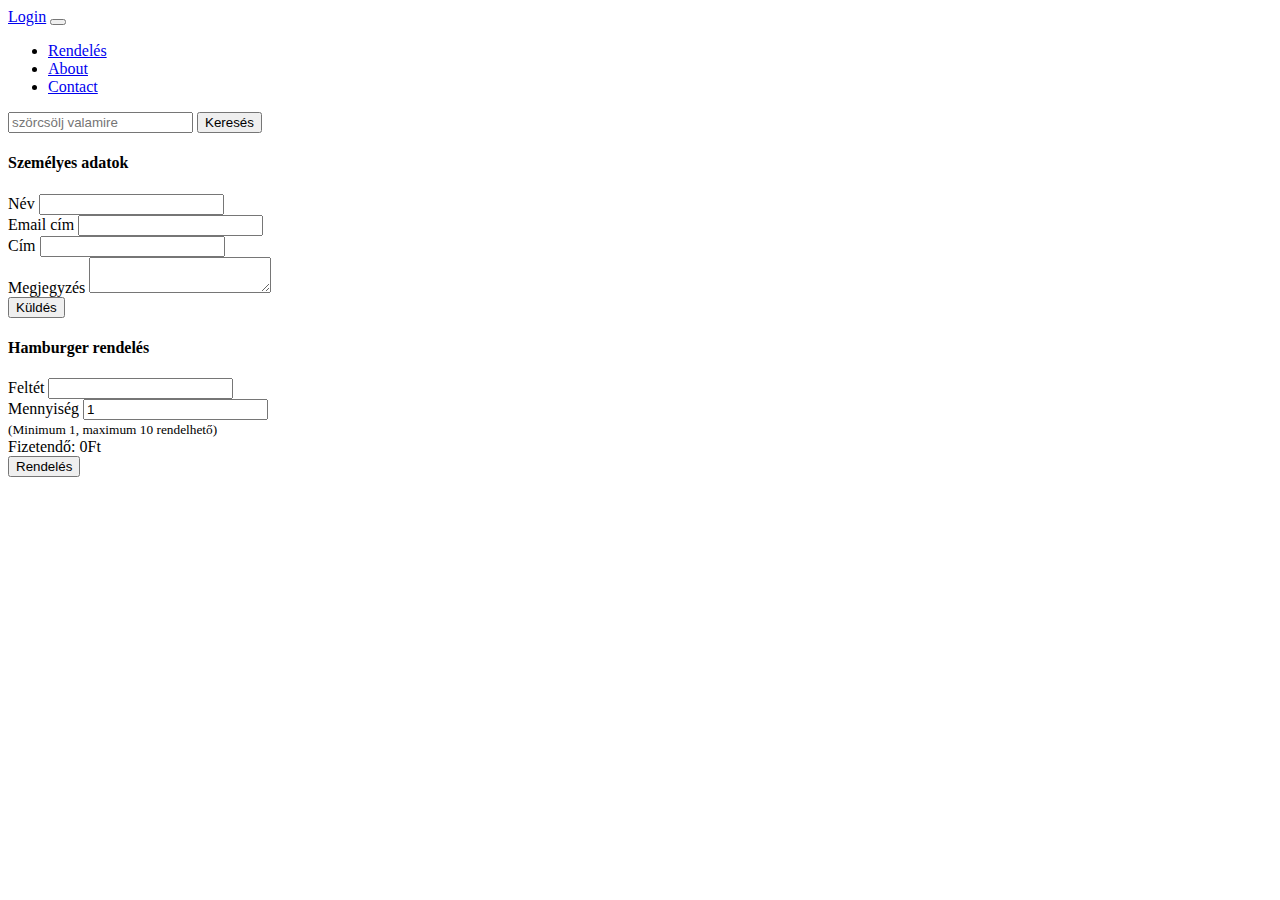
==== index.html @ 3ec1490a "add" ====
<!DOCTYPE html>
<html lang="en">

<head>
    <meta charset="UTF-8">
    <meta http-equiv="X-UA-Compatible" content="IE=edge">
    <meta name="viewport" content="width=device-width, initial-scale=1.0">
    <title>Document</title>
    <link href="https://cdn.jsdelivr.net/npm/bootstrap@5.1.0/dist/css/bootstrap.min.css" rel="stylesheet"
        integrity="sha384-KyZXEAg3QhqLMpG8r+8fhAXLRk2vvoC2f3B09zVXn8CA5QIVfZOJ3BCsw2P0p/We" crossorigin="anonymous">
</head>

<body>
    <nav class="navbar navbar-expand-lg navbar-light bg-light">
        <div class="container-fluid">
            <a class="navbar-brand" href="login.html">Login</a>
            <button class="navbar-toggler" type="button" data-bs-toggle="collapse"
                data-bs-target="#navbarSupportedContent" aria-controls="navbarSupportedContent" aria-expanded="false"
                aria-label="Toggle navigation">
                <span class="navbar-toggler-icon"></span>
            </button>
            <div class="collapse navbar-collapse" id="navbarSupportedContent">
                <ul class="navbar-nav me-auto mb-2 mb-lg-0">
                    <li class="nav-item">
                        <a class="nav-link active" aria-current="page" href="index.html">Rendelés</a>
                    </li>
                    <li class="nav-item">
                        <a class="nav-link" href="about.html">About</a>
                    </li>
                    <li class="nav-item">
                        <a class="nav-link " href="contact.html" tabindex="-1">Contact</a>
                    </li>
                </ul>
                <form class="d-flex">
                    <input class="form-control me-2" type="search" placeholder="szörcsölj valamire" aria-label="Search">
                    <button class="btn btn-outline-success" type="submit">Keresés</button>
                </form>
            </div>
        </div>
    </nav>
    <div class="container">
        <div class="row">
            <div class="col-3"></div>
            <div class="col-3">
                <form action="" class="form-control">
                    <h4>Személyes adatok</h4>
                    <div>
                        <label for="name" class="form-label">Név</label>
                        <input class="form-control" type="name" id="name" name="text" required>
                    </div>
                    <div>
                        <label for="email">Email cím</label>
                        <input class="form-control" type="email" id="email" name="email" required>
                    </div>
                    <div>
                        <label class="form-label" for="address">Cím</label>
                        <input class="form-control" type="text" id="address" name="address" required>
                    </div>
                    <div>
                        <label class="form-label" for="comment">Megjegyzés</label>
                        <textarea class="form-control" name="comment" id="comment" rows="2"></textarea>
                    </div>
                    <button type="button" class="btn btn-primary">Küldés</button>
                </form>
                
            </div>
            <div class="col-3">

                <form action="" class="form-control">
                    <h4>Hamburger rendelés</h4>
                    <div class="form-group">
                        <label for="top-input">Feltét</label>
                        <input type="text" name="top-input" class="form-control">
                    </div>
                    <div class="form-group">
                        <label for="amount-input">Mennyiség</label>
                        <input type="number" name="amount-input" class="form-control" id="topamount" value="1">
                    </div>
                    <small class="form-text text-muted">(Minimum 1, maximum 10 rendelhető) </small>
                    <div class="showamount">
                        Fizetendő: <span class="showamount">0</span>Ft
                            
                        
                    </div>

                    <!--<h5>Feltét adatai</h5>
                    <div class="form-check">
                        <input class="form-check-input" checked type="radio" id="nothing" name="extra">
                        <label for="nothing" class="form-checked-label">Nem kérek</label>
                    </div>
                    <div>
                        <input class="form-check-input" type="radio" id="cheese" name="extra">
                        <label class="form-check-label" for="cheese">Sajtos</label>
                    </div>
                    <div>
                        <input class="form-check-input" type="radio" id="double-cheese" name="extra">
                        <label class="form-check-label" for="double-cheese">Dupla sajtos</label>
                    </div>
                    <div>
                        <input class="form-check-input" type="radio" id="double-meat" name="extra">
                        <label class="form-check-label" for="double-meat">Dupla húsos</label>
                    </div>
                    <div>
                        <input class="form-check-input" type="radio" id="double-double" name="extra">
                        <label class="form-check-label" for="double-double">Dupla dupla</label>
                    </div>-->
                    <button type="button" class="btn btn-primary" onclick="validateForm()">Rendelés</button>
                </form>
            </div>
            <div class="col-3"></div>
        </div>


    </div>



    <script src="main.js"></script>

</body>

</html>
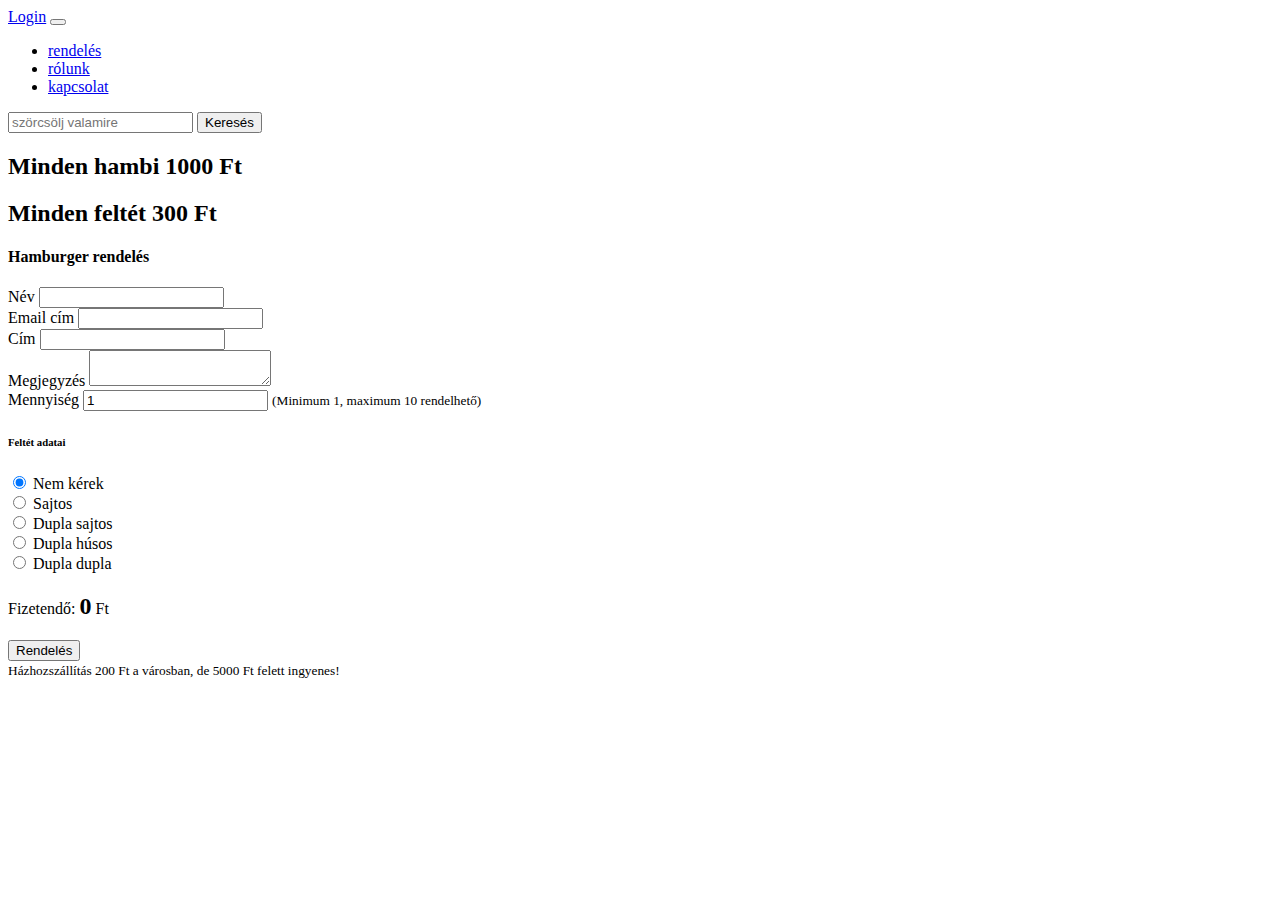
==== commit f9ada5f1: "add" ====
--- a/index.html
+++ b/index.html
@@ -6,6 +6,7 @@
     <meta http-equiv="X-UA-Compatible" content="IE=edge">
     <meta name="viewport" content="width=device-width, initial-scale=1.0">
     <title>Document</title>
+    <link rel="stylesheet" href="style.css">
     <link href="https://cdn.jsdelivr.net/npm/bootstrap@5.1.0/dist/css/bootstrap.min.css" rel="stylesheet"
         integrity="sha384-KyZXEAg3QhqLMpG8r+8fhAXLRk2vvoC2f3B09zVXn8CA5QIVfZOJ3BCsw2P0p/We" crossorigin="anonymous">
 </head>
@@ -22,13 +23,13 @@
             <div class="collapse navbar-collapse" id="navbarSupportedContent">
                 <ul class="navbar-nav me-auto mb-2 mb-lg-0">
                     <li class="nav-item">
-                        <a class="nav-link active" aria-current="page" href="index.html">Rendelés</a>
+                        <a class="nav-link active" aria-current="page" href="index.html">rendelés</a>
                     </li>
                     <li class="nav-item">
-                        <a class="nav-link" href="about.html">About</a>
+                        <a class="nav-link" href="about.html">rólunk</a>
                     </li>
                     <li class="nav-item">
-                        <a class="nav-link " href="contact.html" tabindex="-1">Contact</a>
+                        <a class="nav-link " href="contact.html" tabindex="-1">kapcsolat</a>
                     </li>
                 </ul>
                 <form class="d-flex">
@@ -40,50 +41,38 @@
     </nav>
     <div class="container">
         <div class="row">
-            <div class="col-3"></div>
-            <div class="col-3">
-                <form action="" class="form-control">
-                    <h4>Személyes adatok</h4>
+            <div class="col-4"><h2>Minden hambi 1000 Ft</h2>
+                                <h2>Minden feltét 300 Ft</h2>
+            </div>
+            <div class="col-4">
+                <form action="" class="form-control form-control-sm">
+                    <h4>Hamburger rendelés</h4>
                     <div>
                         <label for="name" class="form-label">Név</label>
-                        <input class="form-control" type="name" id="name" name="text" required>
+                        <input class="form-control form-control-sm" type="name" id="name" name="text" required>
                     </div>
                     <div>
                         <label for="email">Email cím</label>
-                        <input class="form-control" type="email" id="email" name="email" required>
+                        <input class="form-control form-control-sm" type="email" id="email" name="email" required>
                     </div>
                     <div>
                         <label class="form-label" for="address">Cím</label>
-                        <input class="form-control" type="text" id="address" name="address" required>
+                        <input class="form-control form-control-sm" type="text" id="address" name="address" required>
                     </div>
                     <div>
                         <label class="form-label" for="comment">Megjegyzés</label>
-                        <textarea class="form-control" name="comment" id="comment" rows="2"></textarea>
-                    </div>
-                    <button type="button" class="btn btn-primary">Küldés</button>
-                </form>
-                
-            </div>
-            <div class="col-3">
-
-                <form action="" class="form-control">
-                    <h4>Hamburger rendelés</h4>
-                    <div class="form-group">
-                        <label for="top-input">Feltét</label>
-                        <input type="text" name="top-input" class="form-control">
-                    </div>
-                    <div class="form-group">
-                        <label for="amount-input">Mennyiség</label>
-                        <input type="number" name="amount-input" class="form-control" id="topamount" value="1">
-                    </div>
-                    <small class="form-text text-muted">(Minimum 1, maximum 10 rendelhető) </small>
-                    <div class="showamount">
-                        Fizetendő: <span class="showamount">0</span>Ft
-                            
-                        
+                        <textarea class="form-control form-control-sm" name="comment" id="comment" rows="2"></textarea>
                     </div>
 
-                    <!--<h5>Feltét adatai</h5>
+                    <label for="amount-input">Mennyiség</label>
+                    <input type="number" name="amount-input" class="form-control form-control-sm" id="topamount"
+                        value="1">
+
+
+                    <small class="form-text text-muted">(Minimum 1, maximum 10 rendelhető) </small>
+                    
+
+                    <h6>Feltét adatai</h6>
                     <div class="form-check">
                         <input class="form-check-input" checked type="radio" id="nothing" name="extra">
                         <label for="nothing" class="form-checked-label">Nem kérek</label>
@@ -103,12 +92,18 @@
                     <div>
                         <input class="form-check-input" type="radio" id="double-double" name="extra">
                         <label class="form-check-label" for="double-double">Dupla dupla</label>
-                    </div>-->
-                    <button type="button" class="btn btn-primary" onclick="validateForm()">Rendelés</button>
+                    </div>
+                    <div class="showamount">
+                        Fizetendő: <h2 class="showamount">0 </h2> Ft
+                    </div>
+                    <div><button type="button" class="btn btn-primary" onclick="validateForm()">Rendelés</button></div>
+                    
                 </form>
             </div>
-            <div class="col-3"></div>
+            <div class="col-4"><small>Házhozszállítás 200 Ft a városban, de 5000 Ft felett ingyenes!</small></div>
         </div>
+        </form>
+    </div>
 
 
     </div>
--- a/style.css
+++ b/style.css
@@ -0,0 +1 @@
+.showamount {display:inline-block}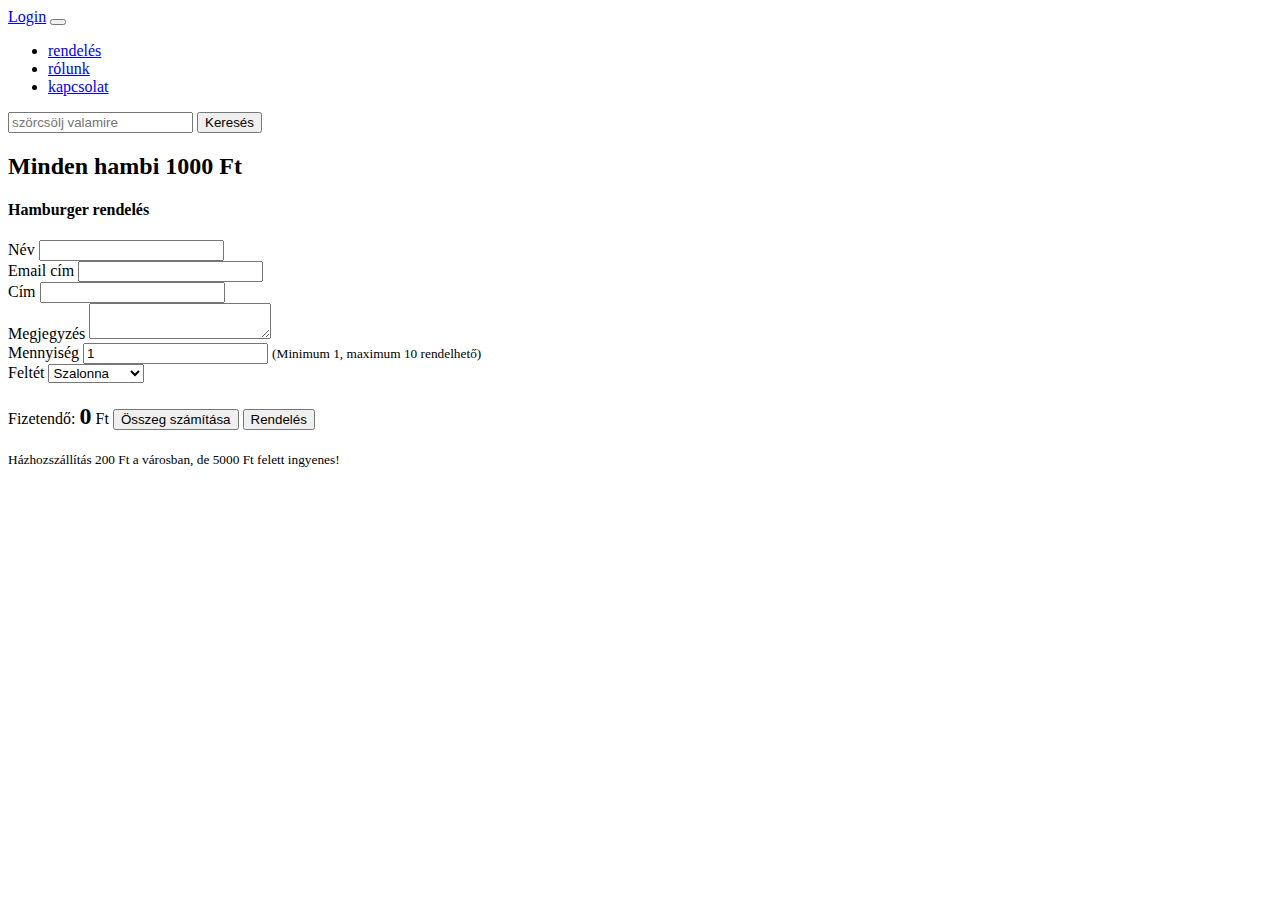
==== commit d0dcf436: "add" ====
--- a/index.html
+++ b/index.html
@@ -41,8 +41,9 @@
     </nav>
     <div class="container">
         <div class="row">
-            <div class="col-4"><h2>Minden hambi 1000 Ft</h2>
-                                <h2>Minden feltét 300 Ft</h2>
+            <div class="col-4">
+                <h2>Minden hambi 1000 Ft</h2>
+
             </div>
             <div class="col-4">
                 <form action="" class="form-control form-control-sm">
@@ -63,41 +64,25 @@
                         <label class="form-label" for="comment">Megjegyzés</label>
                         <textarea class="form-control form-control-sm" name="comment" id="comment" rows="2"></textarea>
                     </div>
+                    <div>
+                        <label for="amount-input">Mennyiség</label>
+                        <input type="number" name="amount-input" class="form-control form-control-sm" id="topamount"
+                            value="1">
 
-                    <label for="amount-input">Mennyiség</label>
-                    <input type="number" name="amount-input" class="form-control form-control-sm" id="topamount"
-                        value="1">
+                        <small class="form-text text-muted">(Minimum 1, maximum 10 rendelhető) </small>
+                    </div>
+                    <div>
+                        <label class="form-label" for="Feltét">Feltét</label>
+                        <select name="bottominput" id="bottominput" class="form-control form-control-sm"></select>
+                    </div>
 
 
-                    <small class="form-text text-muted">(Minimum 1, maximum 10 rendelhető) </small>
-                    
-
-                    <h6>Feltét adatai</h6>
-                    <div class="form-check">
-                        <input class="form-check-input" checked type="radio" id="nothing" name="extra">
-                        <label for="nothing" class="form-checked-label">Nem kérek</label>
-                    </div>
-                    <div>
-                        <input class="form-check-input" type="radio" id="cheese" name="extra">
-                        <label class="form-check-label" for="cheese">Sajtos</label>
-                    </div>
-                    <div>
-                        <input class="form-check-input" type="radio" id="double-cheese" name="extra">
-                        <label class="form-check-label" for="double-cheese">Dupla sajtos</label>
-                    </div>
-                    <div>
-                        <input class="form-check-input" type="radio" id="double-meat" name="extra">
-                        <label class="form-check-label" for="double-meat">Dupla húsos</label>
-                    </div>
-                    <div>
-                        <input class="form-check-input" type="radio" id="double-double" name="extra">
-                        <label class="form-check-label" for="double-double">Dupla dupla</label>
-                    </div>
                     <div class="showamount">
                         Fizetendő: <h2 class="showamount">0 </h2> Ft
                     </div>
-                    <div><button type="button" class="btn btn-primary" onclick="validateForm()">Rendelés</button></div>
-                    
+                    <button type="button" class="btn btn-primary" onclick="validateForm()">Összeg számítása</button>
+                    <button type="button" class="btn btn-primary" onclick="validateForm()">Rendelés</button>
+
                 </form>
             </div>
             <div class="col-4"><small>Házhozszállítás 200 Ft a városban, de 5000 Ft felett ingyenes!</small></div>
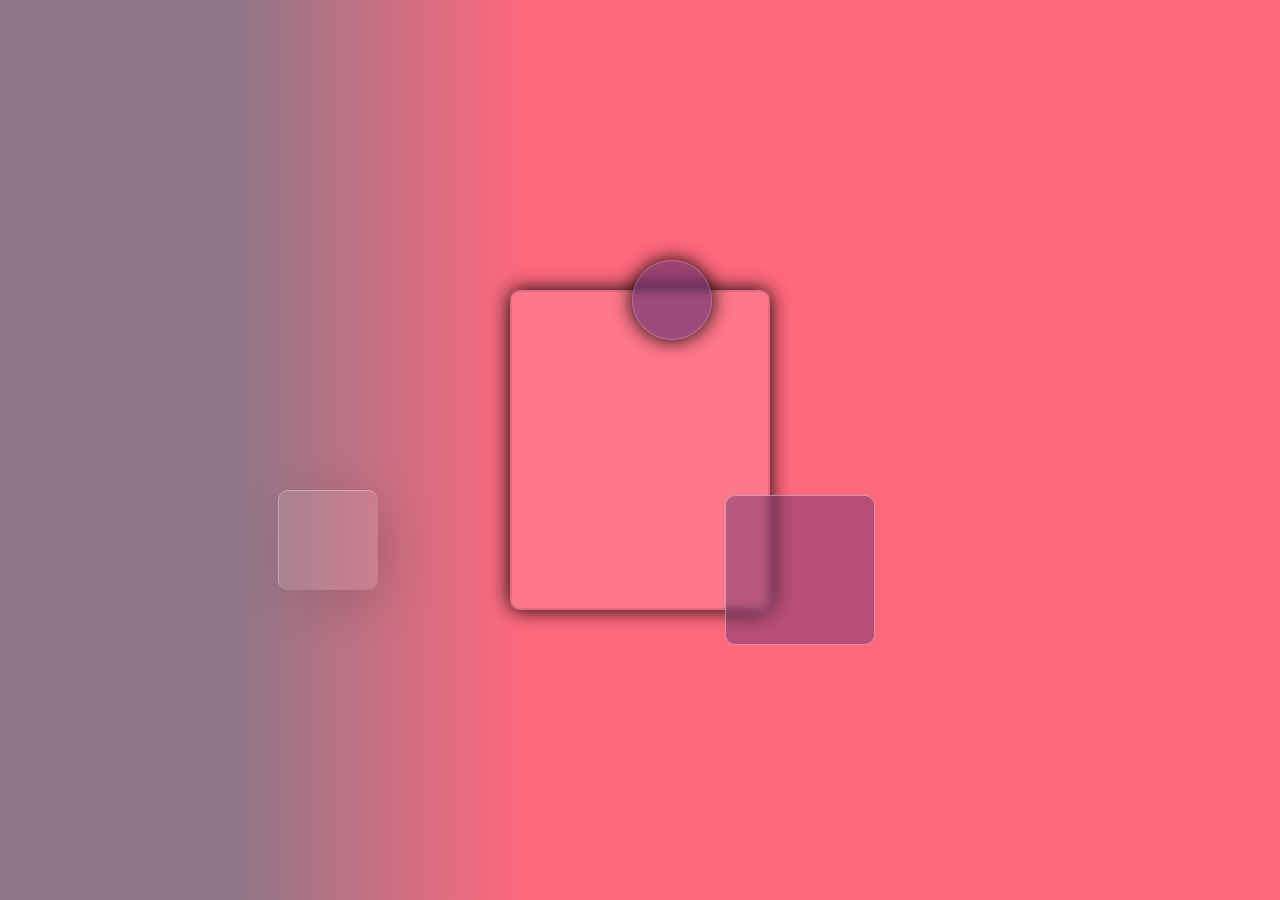
==== commit 13759bda: "add" ====
--- a/index.html
+++ b/index.html
@@ -1,102 +1,19 @@
 <!DOCTYPE html>
 <html lang="en">
-
 <head>
     <meta charset="UTF-8">
     <meta http-equiv="X-UA-Compatible" content="IE=edge">
     <meta name="viewport" content="width=device-width, initial-scale=1.0">
     <title>Document</title>
     <link rel="stylesheet" href="style.css">
-    <link href="https://cdn.jsdelivr.net/npm/bootstrap@5.1.0/dist/css/bootstrap.min.css" rel="stylesheet"
-        integrity="sha384-KyZXEAg3QhqLMpG8r+8fhAXLRk2vvoC2f3B09zVXn8CA5QIVfZOJ3BCsw2P0p/We" crossorigin="anonymous">
 </head>
+<body>
+    <div class="container">
+        <div class="circle1"></div>
+        <div class="circle2"></div>
+        <div class="circle3"></div>
 
-<body>
-    <nav class="navbar navbar-expand-lg navbar-light bg-light">
-        <div class="container-fluid">
-            <a class="navbar-brand" href="login.html">Login</a>
-            <button class="navbar-toggler" type="button" data-bs-toggle="collapse"
-                data-bs-target="#navbarSupportedContent" aria-controls="navbarSupportedContent" aria-expanded="false"
-                aria-label="Toggle navigation">
-                <span class="navbar-toggler-icon"></span>
-            </button>
-            <div class="collapse navbar-collapse" id="navbarSupportedContent">
-                <ul class="navbar-nav me-auto mb-2 mb-lg-0">
-                    <li class="nav-item">
-                        <a class="nav-link active" aria-current="page" href="index.html">rendelés</a>
-                    </li>
-                    <li class="nav-item">
-                        <a class="nav-link" href="about.html">rólunk</a>
-                    </li>
-                    <li class="nav-item">
-                        <a class="nav-link " href="contact.html" tabindex="-1">kapcsolat</a>
-                    </li>
-                </ul>
-                <form class="d-flex">
-                    <input class="form-control me-2" type="search" placeholder="szörcsölj valamire" aria-label="Search">
-                    <button class="btn btn-outline-success" type="submit">Keresés</button>
-                </form>
-            </div>
-        </div>
-    </nav>
-    <div class="container">
-        <div class="row">
-            <div class="col-4">
-                <h2>Minden hambi 1000 Ft</h2>
-
-            </div>
-            <div class="col-4">
-                <form action="" class="form-control form-control-sm">
-                    <h4>Hamburger rendelés</h4>
-                    <div>
-                        <label for="name" class="form-label">Név</label>
-                        <input class="form-control form-control-sm" type="name" id="name" name="text" required>
-                    </div>
-                    <div>
-                        <label for="email">Email cím</label>
-                        <input class="form-control form-control-sm" type="email" id="email" name="email" required>
-                    </div>
-                    <div>
-                        <label class="form-label" for="address">Cím</label>
-                        <input class="form-control form-control-sm" type="text" id="address" name="address" required>
-                    </div>
-                    <div>
-                        <label class="form-label" for="comment">Megjegyzés</label>
-                        <textarea class="form-control form-control-sm" name="comment" id="comment" rows="2"></textarea>
-                    </div>
-                    <div>
-                        <label for="amount-input">Mennyiség</label>
-                        <input type="number" name="amount-input" class="form-control form-control-sm" id="topamount"
-                            value="1">
-
-                        <small class="form-text text-muted">(Minimum 1, maximum 10 rendelhető) </small>
-                    </div>
-                    <div>
-                        <label class="form-label" for="Feltét">Feltét</label>
-                        <select name="bottominput" id="bottominput" class="form-control form-control-sm"></select>
-                    </div>
-
-
-                    <div class="showamount">
-                        Fizetendő: <h2 class="showamount">0 </h2> Ft
-                    </div>
-                    <button type="button" class="btn btn-primary" onclick="validateForm()">Összeg számítása</button>
-                    <button type="button" class="btn btn-primary" onclick="validateForm()">Rendelés</button>
-
-                </form>
-            </div>
-            <div class="col-4"><small>Házhozszállítás 200 Ft a városban, de 5000 Ft felett ingyenes!</small></div>
-        </div>
-        </form>
+        <div class="rect"></div>
     </div>
-
-
-    </div>
-
-
-
-    <script src="main.js"></script>
-
 </body>
-
 </html>--- a/style.css
+++ b/style.css
@@ -1 +1,64 @@
-.showamount {display:inline-block}+* {
+    margin: 0 auto;
+    padding: 0;
+    box-sizing: border-box;
+}
+.container {
+    background: linear-gradient(90deg, rgba(141, 119, 136, 1) 18%, rgba(255, 104, 125, 1) 41%);
+    
+    width: 100vw;
+    height: 100vh;
+    display: flex;
+    justify-content: center;
+    align-items: center;
+}
+.circle1 {
+    width: 100px;
+    height: 100px;
+    border-radius: 10px;
+    background: rgba(255, 255, 255, 0.1);
+    backdrop-filter: blur(5px);
+    border-left: 1px solid rgba(255, 255, 255, 0.3) ;
+    border-top: 1px solid rgba(255, 255, 255, 0.3) ;
+    box-shadow: 10px 10px 60px -8px rgba(0, 0, 0, 0.2);
+    z-index: 1;
+    left: 120px;
+    top: 90px;
+    position: relative;    
+} 
+.circle2 {
+    width: 150px;
+    height: 150px;
+    border-radius: 10px;
+    backdrop-filter: blur(5px);
+    background: rgba(15, 15, 100, 0.3);
+    border: 1px solid rgba(255, 255, 255, 0.4) ;
+    left: 150px;
+    bottom: -120px; 
+    position: relative;  
+    z-index: 3;
+}
+.circle3 {
+    width: 80px;
+    height: 80px;
+    border-radius: 50%;
+    background: rgba(10, 10, 100, 0.4);
+    border: 1px solid rgba(255, 255, 255, 0.2) ;
+    backdrop-filter: blur(5px);
+    box-shadow: 0 0 20px;
+    right: 410px;
+    top: -150px; 
+    position: relative; 
+    z-index: 2; 
+}      
+.rect {
+    position: absolute;
+    padding: 8em;
+    height: 320px;
+    border-radius: 10px;
+    background: rgba(255, 255, 255, 0.1);
+    backdrop-filter: blur(10px);
+    box-shadow: 0 0 20px;
+    border: 2px solid rgba(0, 0, 0, 0.1);
+    
+}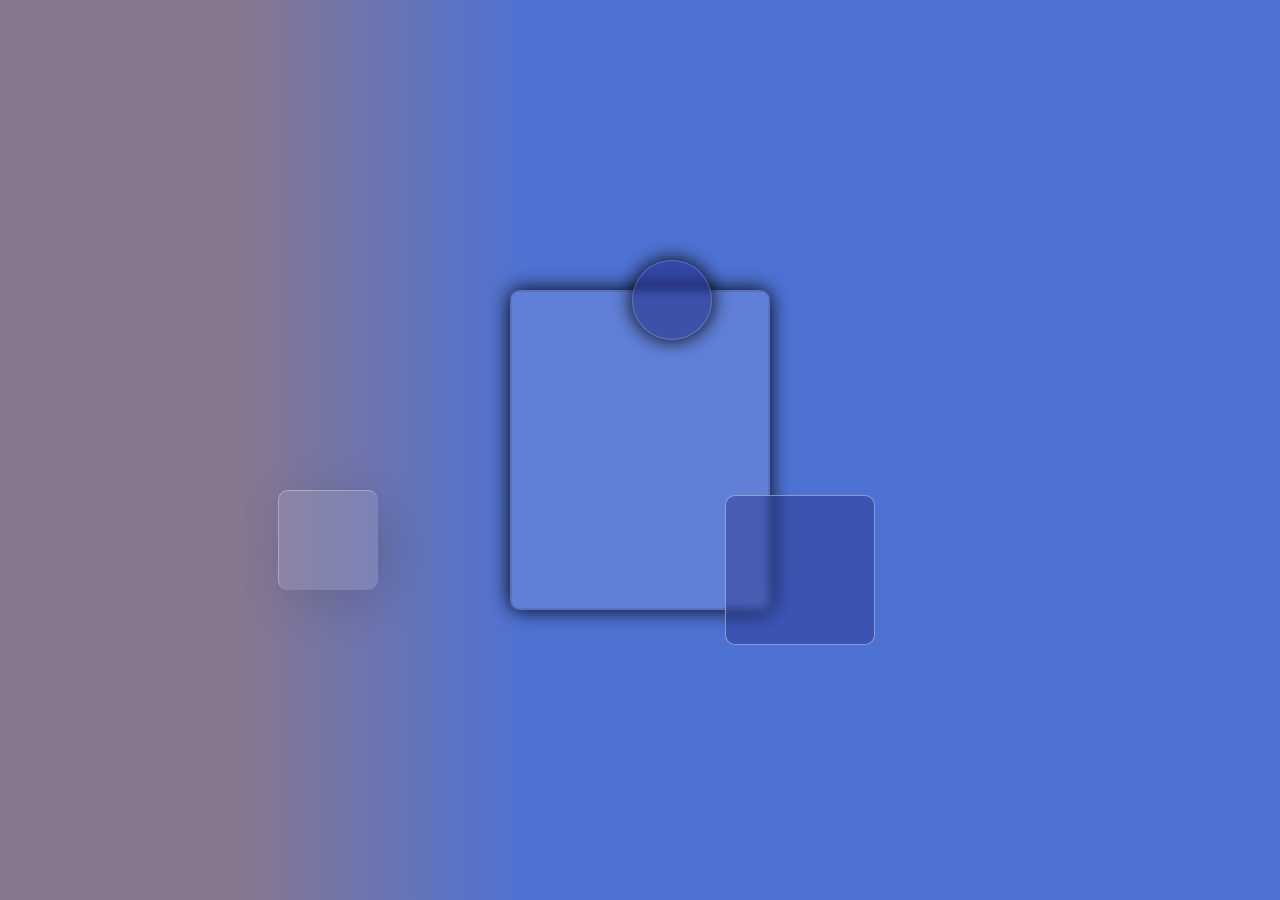
==== commit 2ea438da: "-m" ====
--- a/index.html
+++ b/index.html
@@ -6,14 +6,18 @@
     <meta name="viewport" content="width=device-width, initial-scale=1.0">
     <title>Document</title>
     <link rel="stylesheet" href="style.css">
+    
+    <script defer src="E:\GitHub\CargoArpi.github.io\main.js"></script>
 </head>
 <body>
-    <div class="container">
+    
+   <div id="img" class="container">
         <div class="circle1"></div>
         <div class="circle2"></div>
         <div class="circle3"></div>
 
         <div class="rect"></div>
     </div>
+   
 </body>
 </html>--- a/style.css
+++ b/style.css
@@ -3,8 +3,10 @@
     padding: 0;
     box-sizing: border-box;
 }
+
+
 .container {
-    background: linear-gradient(90deg, rgba(141, 119, 136, 1) 18%, rgba(255, 104, 125, 1) 41%);
+    background: linear-gradient(90deg, rgb(137, 119, 141) 18%, rgb(78, 114, 212) 41%);
     
     width: 100vw;
     height: 100vh;
@@ -61,4 +63,4 @@
     box-shadow: 0 0 20px;
     border: 2px solid rgba(0, 0, 0, 0.1);
     
-}+}
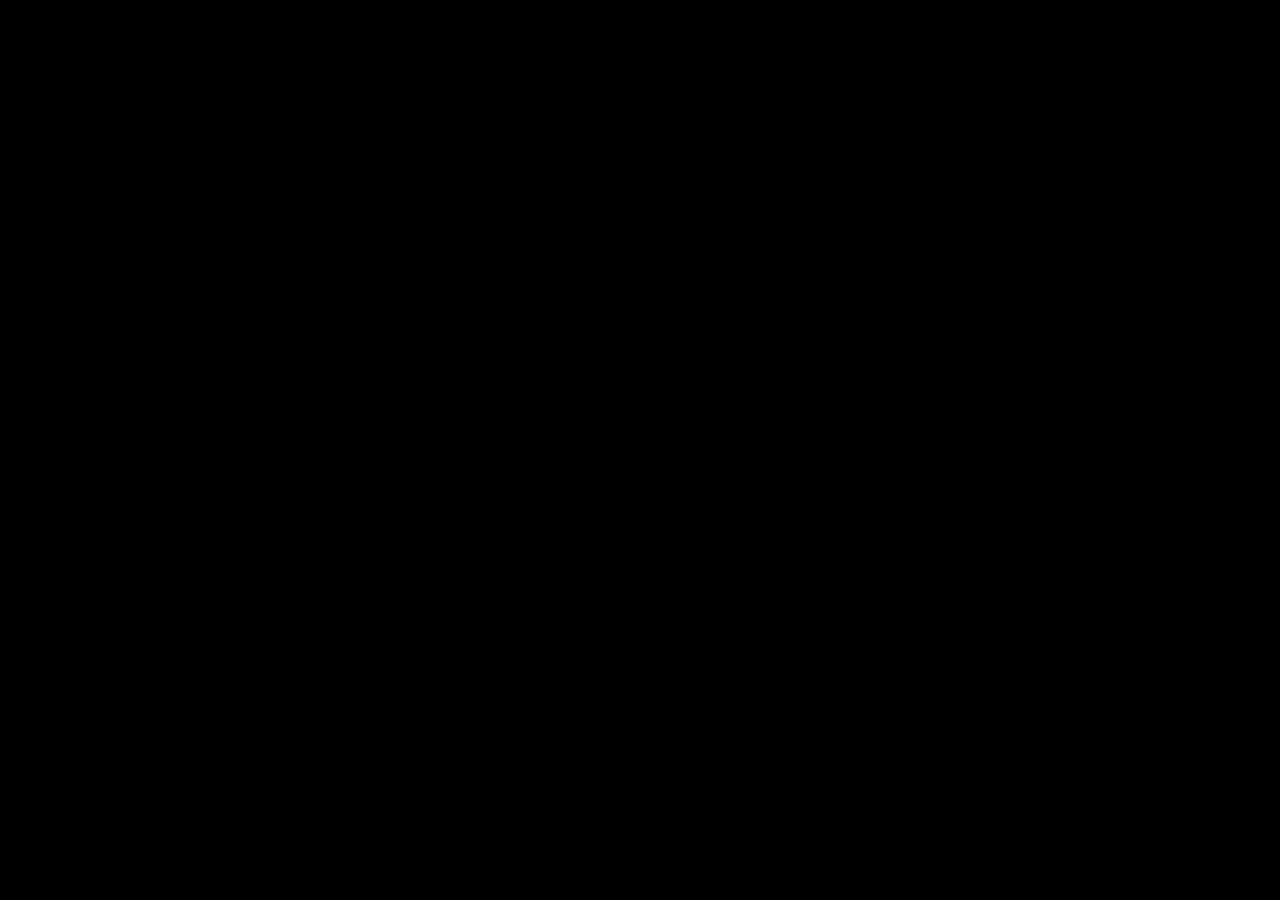
==== commit acc62a2d: "add" ====
--- a/index.html
+++ b/index.html
@@ -1,23 +1,21 @@
 <!DOCTYPE html>
 <html lang="en">
-<head>
-    <meta charset="UTF-8">
-    <meta http-equiv="X-UA-Compatible" content="IE=edge">
-    <meta name="viewport" content="width=device-width, initial-scale=1.0">
-    <title>Document</title>
-    <link rel="stylesheet" href="style.css">
-    
-    <script defer src="E:\GitHub\CargoArpi.github.io\main.js"></script>
-</head>
-<body>
-    
-   <div id="img" class="container">
-        <div class="circle1"></div>
-        <div class="circle2"></div>
-        <div class="circle3"></div>
-
-        <div class="rect"></div>
-    </div>
-   
-</body>
-</html>+  <head>
+    <meta charset="UTF-8" />
+    <title>Canvas Boilerplate | Chris Courses</title>
+    <script src="/canvas.js" defer></script>
+    <style>
+      body {
+        margin: 0;
+        box-sizing: border-box;
+      }
+      canvas{ display: block;
+        width: 100%;
+        height: 100%;
+      }
+    </style>
+  </head>
+  <body>
+    <canvas></canvas>
+  </body>
+</html>
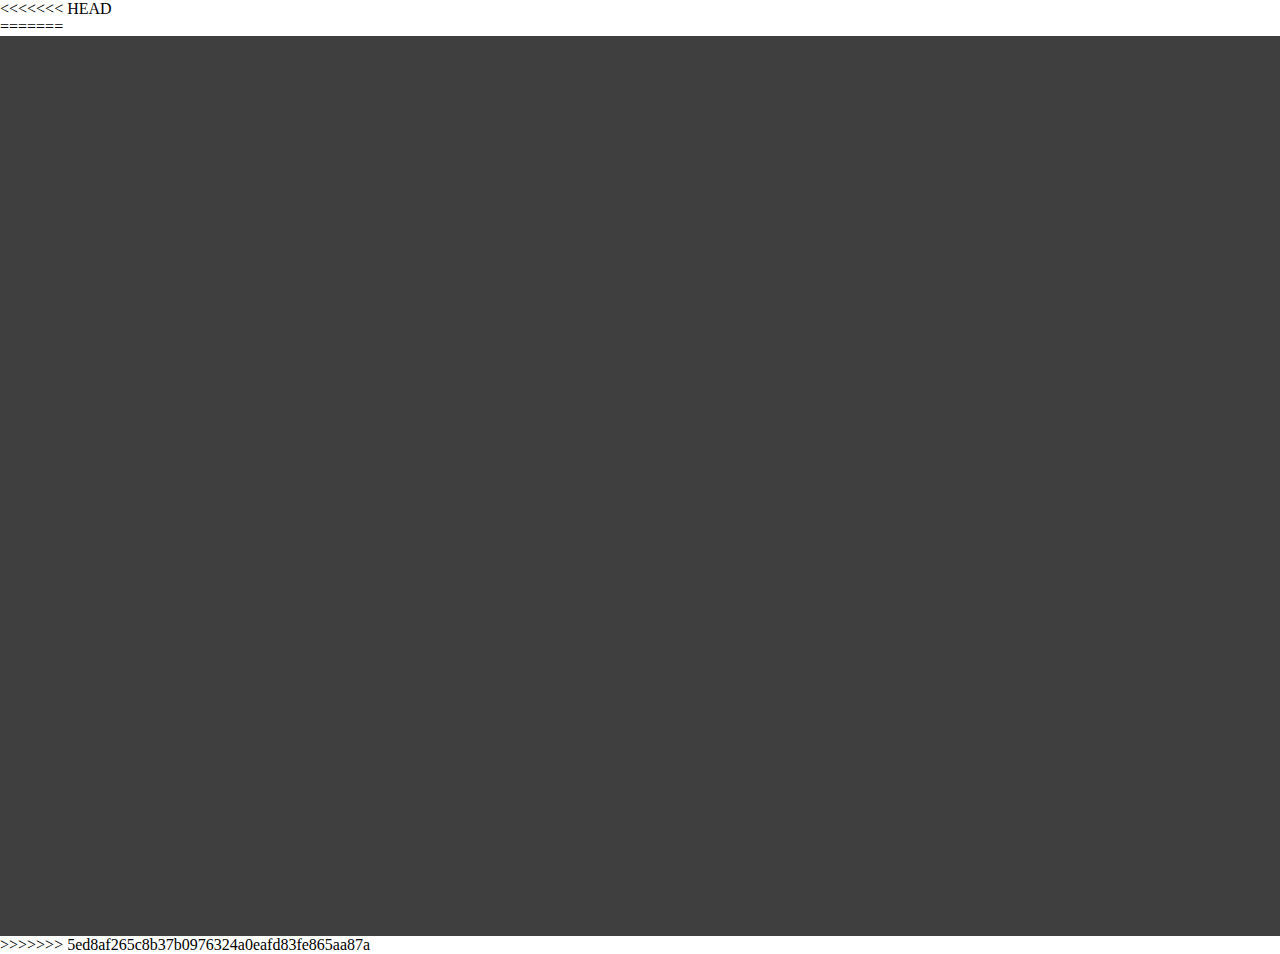
==== commit a4b8f874: "Merge branch 'master' of https://github.com/CargoArpi/CargoArpi.github.io" ====
--- a/index.html
+++ b/index.html
@@ -1,8 +1,31 @@
 <!DOCTYPE html>
 <html lang="en">
+<<<<<<< HEAD
+<head>
+    <meta charset="UTF-8">
+    <meta http-equiv="X-UA-Compatible" content="IE=edge">
+    <meta name="viewport" content="width=device-width, initial-scale=1.0">
+    <title>Document</title>
+    <link rel="stylesheet" href="style.css">
+    
+    <script defer src="E:\GitHub\CargoArpi.github.io\main.js"></script>
+</head>
+<body>
+    
+   <div id="img" class="container">
+        <div class="circle1"></div>
+        <div class="circle2"></div>
+        <div class="circle3"></div>
+
+        <div class="rect"></div>
+    </div>
+   
+</body>
+</html>
+=======
   <head>
     <meta charset="UTF-8" />
-    <title>Canvas Boilerplate | Chris Courses</title>
+    <title>Árpi szereti a matekot</title>
     <script src="/canvas.js" defer></script>
     <style>
       body {
@@ -19,3 +42,4 @@
     <canvas></canvas>
   </body>
 </html>
+>>>>>>> 5ed8af265c8b37b0976324a0eafd83fe865aa87a
